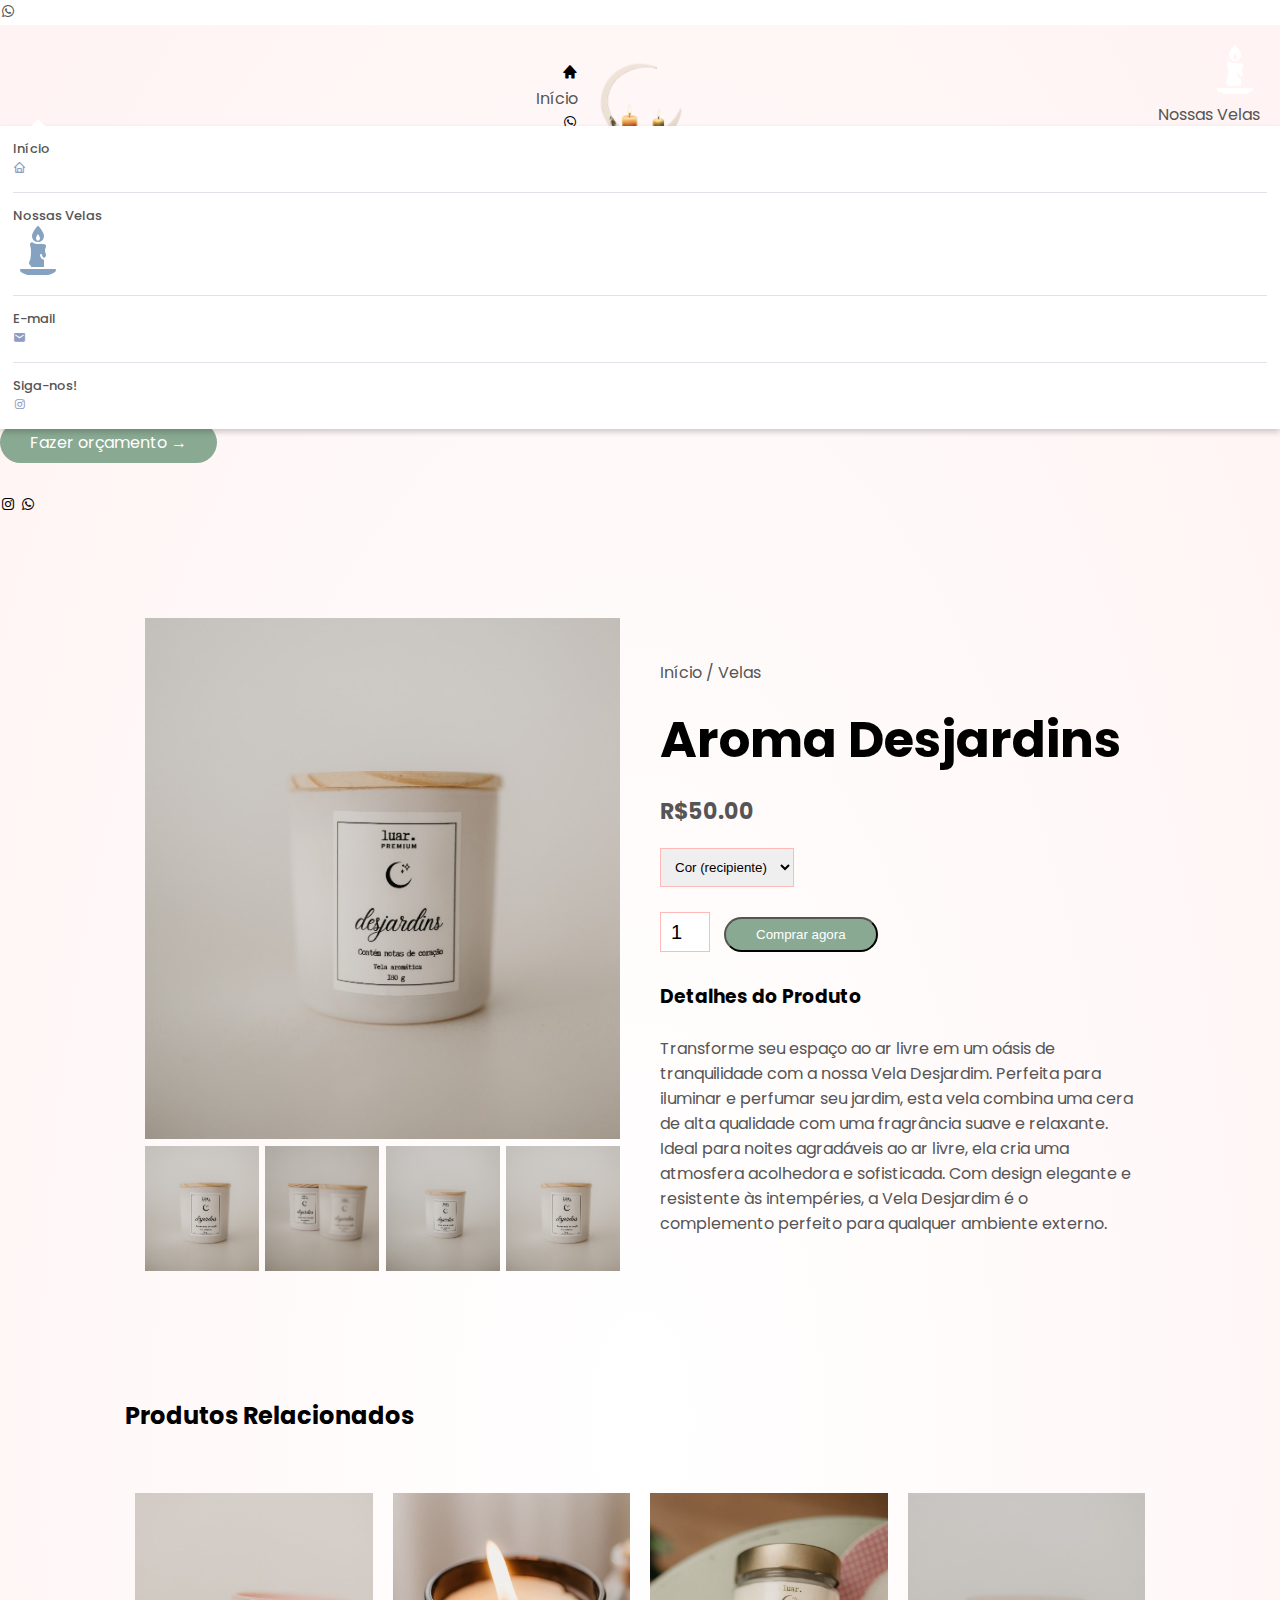
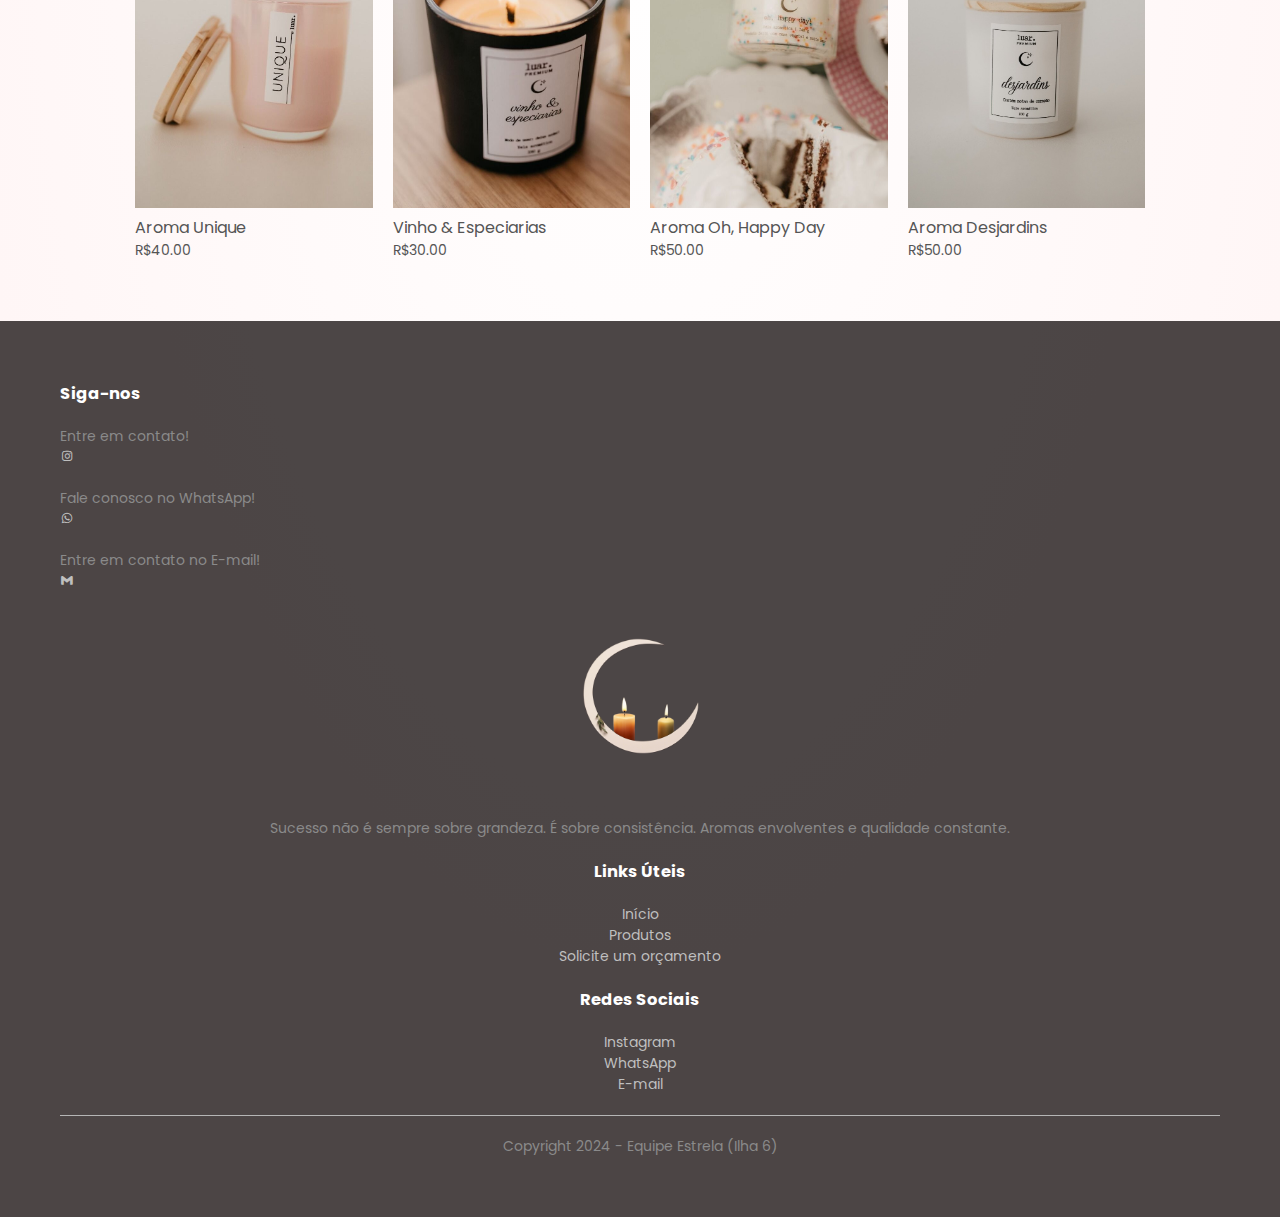
==== produto.html @ a9e9c9a3 "first commit" ====
<!DOCTYPE html>
<html lang="en">

<head>
    <meta charset="UTF-8">
    <meta http-equiv="X-UA-Compatible" content="IE=edge">
    <meta name="viewport" content="width=device-width, initial-scale=1.0">
    <title>Produto - Luar | Velas aromáticas</title>
    <link rel="shortcut icon" type="image/jpg" href="./images/favicon.png" />
    <link rel="stylesheet" href="./css/style.css">
    <link rel="stylesheet" href="./css/fonts.css">
    <link rel="preconnect" href="https://fonts.gstatic.com">
    <link rel="stylesheet"
        href="https://fonts.googleapis.com/css2?family=Poppins:wght@300;400;500;600;700&display=swap" />
    <script src="./js/functions.js" type="application/javascript"></script>
    <script src="https://unpkg.com/boxicons@2.1.4/dist/boxicons.js"></script>
    <link href='https://unpkg.com/boxicons@2.1.4/css/boxicons.min.css' rel='stylesheet'>
    <script src="https://kit.fontawesome.com/d652b9f554.js" crossorigin="anonymous"></script>
    <script src="https://cdn.tailwindcss.com"></script>

    <script>
        tailwind.config = {
            theme: {
                fontFamily: {
                    satoshi: ["Satoshi", "sans-serif"],
                },
                screens: {
                    "2xsm": "375px",
                    xsm: "425px",
                    "3xl": "2000px",
                },
                extend: {
                    screens: {
                        'sc-320': { 'raw': '(max-width: 320px)' },
                        'sc-380': { 'raw': '(max-width: 380px)' },
                        'sc-420': { 'raw': '(max-width: 420px)' },
                        'sc-450': { 'raw': '(max-width: 450px)' },
                        'sc-520': { 'raw': '(max-width: 520px)' },
                        'sc-565': { 'raw': '(max-width: 565px)' },
                        'sc-580': { 'raw': '(max-width: 580px)' },
                        'sc-610': { 'raw': '(max-width: 610px)' },
                        'sc-660': { 'raw': '(max-width: 660px)' },
                        'sc-680': { 'raw': '(max-width: 680px)' },
                        'sc-740': { 'raw': '(max-width: 740px)' },
                        'sc-820': { 'raw': '(max-width: 820px)' },
                        'sc-920': { 'raw': '(max-width: 920px)' },
                        'sc-980': { 'raw': '(max-width: 980px)' },
                        'scmin-980': { 'raw': '(min-width: 980px)' },
                        'scmin-1024': { 'raw': '(min-width: 1024px)' },
                        'sc-1024': { 'raw': '(max-width: 1024px)' },
                        'sc-1050': { 'raw': '(max-width: 1050px)' },
                        'scmin-1120': { 'raw': '(min-width: 1120px)' },
                        'sc-1120': { 'raw': '(max-width: 1120px)' },
                        'sc-1280': { 'raw': '(max-width: 1280px)' },
                        'scmin-1280': { 'raw': '(min-width: 1280px)' },
                        'sc-1415': { 'raw': '(max-width: 1415px)' },
                        'sc-1480': { 'raw': '(max-width: 1480px)' },
                        'sc-1520': { 'raw': '(max-width: 1520px)' },
                        'sc-1600': { 'raw': '(max-width: 1600px)' },
                        'scmin-1675': { 'raw': '(min-width: 1675px)' },
                    },
                    colors: {
                        current: "currentColor",
                        transparent: "transparent",
                        white: "#FFFFFF",
                        black: "#1C2434",
                        red: "#FB5454",
                        "black-2": "#010101",
                        body: "#64748B",
                        bodydark: "#AEB7C0",
                        bodydark1: "#DEE4EE",
                        bodydark2: "#8A99AF",
                        primary: "#3C50E0",
                        secondary: "#80CAEE",
                        stroke: "#E2E8F0",
                        gray: "#EFF4FB",
                        graydark: "#333A48",
                        "gray-2": "#F7F9FC",
                        "gray-3": "#FAFAFA",
                        whiten: "#F1F5F9",
                        whiter: "#F5F7FD",
                        boxdark: "#24303F",
                        "boxdark-2": "#1A222C",
                        strokedark: "#2E3A47",
                        "form-strokedark": "#3d4d60",
                        "form-input": "#1d2a39",
                        "meta-1": "#DC3545",
                        "meta-2": "#EFF2F7",
                        "meta-3": "#10B981",
                        "meta-4": "#313D4A",
                        "meta-5": "#259AE6",
                        "meta-6": "#FFBA00",
                        "meta-7": "#FF6766",
                        "meta-8": "#F0950C",
                        "meta-9": "#E5E7EB",
                        "meta-10": "#0FADCF",
                        success: "#219653",
                        danger: "#D34053",
                        warning: "#FFA70B",
                    },
                    fontSize: {
                        "title-xxl": ["44px", "55px"],
                        "title-xxl2": ["42px", "58px"],
                        "title-xl": ["36px", "45px"],
                        "title-xl2": ["33px", "45px"],
                        "title-lg": ["28px", "35px"],
                        "title-md": ["24px", "30px"],
                        "title-md2": ["26px", "30px"],
                        "title-sm": ["20px", "26px"],
                        "title-sm2": ["22px", "28px"],
                        "title-xsm": ["18px", "24px"],
                    },
                    spacing: {
                        4.5: "1.125rem",
                        5.5: "1.375rem",
                        6.5: "1.625rem",
                        7.5: "1.875rem",
                        8.5: "2.125rem",
                        9.5: "2.375rem",
                        10.5: "2.625rem",
                        11: "2.75rem",
                        11.5: "2.875rem",
                        12.5: "3.125rem",
                        13: "3.25rem",
                        13.5: "3.375rem",
                        14: "3.5rem",
                        14.5: "3.625rem",
                        15: "3.75rem",
                        15.5: "3.875rem",
                        16: "4rem",
                        16.5: "4.125rem",
                        17: "4.25rem",
                        17.5: "4.375rem",
                        18: "4.5rem",
                        18.5: "4.625rem",
                        19: "4.75rem",
                        19.5: "4.875rem",
                        21: "5.25rem",
                        21.5: "5.375rem",
                        22: "5.5rem",
                        22.5: "5.625rem",
                        24.5: "6.125rem",
                        25: "6.25rem",
                        25.5: "6.375rem",
                        26: "6.5rem",
                        27: "6.75rem",
                        27.5: "6.875rem",
                        29: "7.25rem",
                        29.5: "7.375rem",
                        30: "7.5rem",
                        31: "7.75rem",
                        32.5: "8.125rem",
                        33: "8.25rem",
                        34: "8.5rem",
                        34.5: "8.625rem",
                        35: "8.75rem",
                        36.5: "9.125rem",
                        37.5: "9.375rem",
                        39: "9.75rem",
                        39.5: "9.875rem",
                        40: "10rem",
                        42.5: "10.625rem",
                        44: "11rem",
                        45: "11.25rem",
                        46: "11.5rem",
                        47.5: "11.875rem",
                        49: "12.25rem",
                        50: "12.5rem",
                        52: "13rem",
                        52.5: "13.125rem",
                        54: "13.5rem",
                        54.5: "13.625rem",
                        55: "13.75rem",
                        55.5: "13.875rem",
                        59: "14.75rem",
                        60: "15rem",
                        62.5: "15.625rem",
                        65: "16.25rem",
                        67: "16.75rem",
                        67.5: "16.875rem",
                        70: "17.5rem",
                        72.5: "18.125rem",
                        73: "18.25rem",
                        75: "18.75rem",
                        90: "22.5rem",
                        94: "23.5rem",
                        95: "23.75rem",
                        100: "25rem",
                        115: "28.75rem",
                        125: "31.25rem",
                        132.5: "33.125rem",
                        150: "37.5rem",
                        171.5: "42.875rem",
                        180: "45rem",
                        187.5: "46.875rem",
                        203: "50.75rem",
                        230: "57.5rem",
                        242.5: "60.625rem",
                    },
                    maxWidth: {
                        2.5: "0.625rem",
                        3: "0.75rem",
                        4: "1rem",
                        7: "1.75rem",
                        9: "2.25rem",
                        10: "2.5rem",
                        10.5: "2.625rem",
                        11: "2.75rem",
                        13: "3.25rem",
                        14: "3.5rem",
                        15: "3.75rem",
                        16: "4rem",
                        22.5: "5.625rem",
                        25: "6.25rem",
                        30: "7.5rem",
                        34: "8.5rem",
                        35: "8.75rem",
                        40: "10rem",
                        42.5: "10.625rem",
                        44: "11rem",
                        45: "11.25rem",
                        60: "15rem",
                        70: "17.5rem",
                        90: "22.5rem",
                        94: "23.5rem",
                        125: "31.25rem",
                        132.5: "33.125rem",
                        142.5: "35.625rem",
                        150: "37.5rem",
                        180: "45rem",
                        203: "50.75rem",
                        230: "57.5rem",
                        242.5: "60.625rem",
                        270: "67.5rem",
                        280: "70rem",
                        292.5: "73.125rem",
                    },
                    maxHeight: {
                        35: "8.75rem",
                        70: "17.5rem",
                        90: "22.5rem",
                        550: "34.375rem",
                        300: "18.75rem",
                    },
                    minWidth: {
                        22.5: "5.625rem",
                        42.5: "10.625rem",
                        47.5: "11.875rem",
                        75: "18.75rem",
                    },
                    zIndex: {
                        999999: "999999",
                        99999: "99999",
                        9999: "9999",
                        999: "999",
                        99: "99",
                        9: "9",
                        1: "1",
                    },
                    opacity: {
                        65: ".65",
                    },
                    aspectRatio: {
                        "4/3": "4 / 3",
                        "21/9": "21 / 9",
                    },
                    backgroundImage: {
                        video: "url('../images/video/video.png')",
                    },
                    content: {
                        "icon-copy": 'url("../images/icon/icon-copy-alt.svg")',
                    },
                    transitionProperty: { width: "width", stroke: "stroke" },
                    borderWidth: {
                        6: "6px",
                        10: "10px",
                        12: "12px",
                    },
                    boxShadow: {
                        default: "0px 8px 13px -3px rgba(0, 0, 0, 0.07)",
                        card: "0px 1px 3px rgba(0, 0, 0, 0.12)",
                        "card-2": "0px 1px 2px rgba(0, 0, 0, 0.05)",
                        switcher:
                            "0px 2px 4px rgba(0, 0, 0, 0.2), inset 0px 2px 2px #FFFFFF, inset 0px -1px 1px rgba(0, 0, 0, 0.1)",
                        "switch-1": "0px 0px 5px rgba(0, 0, 0, 0.15)",
                        1: "0px 1px 3px rgba(0, 0, 0, 0.08)",
                        2: "0px 1px 4px rgba(0, 0, 0, 0.12)",
                        3: "0px 1px 5px rgba(0, 0, 0, 0.14)",
                        4: "0px 4px 10px rgba(0, 0, 0, 0.12)",
                        5: "0px 1px 1px rgba(0, 0, 0, 0.15)",
                        6: "0px 3px 15px rgba(0, 0, 0, 0.1)",
                        7: "-5px 0 0 #313D4A, 5px 0 0 #313D4A",
                        8: "1px 0 0 #313D4A, -1px 0 0 #313D4A, 0 1px 0 #313D4A, 0 -1px 0 #313D4A, 0 3px 13px rgb(0 0 0 / 8%)",
                        9: "0px 2px 3px rgba(183, 183, 183, 0.5)",
                        10: "0px 1px 2px 0px rgba(0, 0, 0, 0.10)",
                        11: "0px 1px 3px 0px rgba(166, 175, 195, 0.40)",
                        12: "0px 0.5px 3px 0px rgba(0, 0, 0, 0.18)",
                        13: "0px 1px 3px 0px rgba(0, 0, 0, 0.08)",
                        14: "0px 2px 3px 0px rgba(0, 0, 0, 0.10)",
                    },
                    dropShadow: {
                        1: "0px 1px 0px #E2E8F0",
                        2: "0px 1px 4px rgba(0, 0, 0, 0.12)",
                        3: "0px 0px 4px rgba(0, 0, 0, 0.15)",
                        4: "0px 0px 2px rgba(0, 0, 0, 0.2)",
                        5: "0px 1px 5px rgba(0, 0, 0, 0.2)",
                    },
                    keyframes: {
                        linspin: {
                            "100%": { transform: "rotate(360deg)" },
                        },
                        easespin: {
                            "12.5%": { transform: "rotate(135deg)" },
                            "25%": { transform: "rotate(270deg)" },
                            "37.5%": { transform: "rotate(405deg)" },
                            "50%": { transform: "rotate(540deg)" },
                            "62.5%": { transform: "rotate(675deg)" },
                            "75%": { transform: "rotate(810deg)" },
                            "87.5%": { transform: "rotate(945deg)" },
                            "100%": { transform: "rotate(1080deg)" },
                        },
                        "left-spin": {
                            "0%": { transform: "rotate(130deg)" },
                            "50%": { transform: "rotate(-5deg)" },
                            "100%": { transform: "rotate(130deg)" },
                        },
                        "right-spin": {
                            "0%": { transform: "rotate(-130deg)" },
                            "50%": { transform: "rotate(5deg)" },
                            "100%": { transform: "rotate(-130deg)" },
                        },
                        rotating: {
                            "0%, 100%": { transform: "rotate(360deg)" },
                            "50%": { transform: "rotate(0deg)" },
                        },
                        topbottom: {
                            "0%, 100%": { transform: "translate3d(0, -100%, 0)" },
                            "50%": { transform: "translate3d(0, 0, 0)" },
                        },
                        bottomtop: {
                            "0%, 100%": { transform: "translate3d(0, 0, 0)" },
                            "50%": { transform: "translate3d(0, -100%, 0)" },
                        },
                        line: {
                            "0%, 100%": { transform: "translateY(0)" },
                            "50%": { transform: "translateY(100%)" },
                        },
                        "line-revert": {
                            "0%, 100%": { transform: "translateY(100%)" },
                            "50%": { transform: "translateY(0)" },
                        },
                    },
                    animation: {
                        linspin: "linspin 1568.2353ms linear infinite",
                        easespin: "easespin 5332ms cubic-bezier(0.4, 0, 0.2, 1) infinite both",
                        "left-spin":
                            "left-spin 1333ms cubic-bezier(0.4, 0, 0.2, 1) infinite both",
                        "right-spin":
                            "right-spin 1333ms cubic-bezier(0.4, 0, 0.2, 1) infinite both",
                        "ping-once": "ping 5s cubic-bezier(0, 0, 0.2, 1)",
                        rotating: "rotating 30s linear infinite",
                        topbottom: "topbottom 60s infinite alternate linear",
                        bottomtop: "bottomtop 60s infinite alternate linear",
                        "spin-1.5": "spin 1.5s linear infinite",
                        "spin-2": "spin 2s linear infinite",
                        "spin-3": "spin 3s linear infinite",
                        line1: "line 10s infinite linear",
                        line2: "line-revert 8s infinite linear",
                        line3: "line 7s infinite linear",
                    },
                },
            },
        }
    </script>
</head>

<body>
    <main>
        <a href="https://api.whatsapp.com/send/?phone=5545920013524&text=Olá, gostaria de saber mais sobre as linhas da Luar.&type=phone_number&app_absent=0"
            target="_blank" rel="noopener noreferrer"
            class="bg-green-500 hover:bg-green-600 text-white py-4 px-5 rounded-full transition duration-300 shadow-lg fixed bottom-10 right-10 z-10 flex items-center justify-center">
            <i class="bx bxl-whatsapp !text-[white] text-[30px]"></i>
        </a>
        <div class="header_product !w-[100%] !h-[auto]">
            <div class="header bg-[url(/images/background_luar_2.png)] !w-[100%] !h-[auto]">
                <div class="flex flex-col !w-[100%] justify-center items-center">
                    <div
                        class="navbar sc-1120:justify-between w-[1120px] sc-1120:!w-[100%] flex justify-center items-center">
                        <nav class="text-right w-[100%] text-start sc-1120:hidden">
                            <section class="text-[white] flex w-[100%] justify-start items-start">
                                <div
                                    class="text-[white] cursor-pointer hover:text-[#89A992] w-[100%] duration-300 transition text-[19px] font-[JostLight]">
                                    <aside onclick="link('/index.html')"
                                        class="flex justify-start gap-[10px] items-center">
                                        <i class='bx bxs-home text-[25px] text-white '></i>
                                        <p class="text-[white]">Início</p>
                                </div>
                                <div
                                    class="text-[white] hover:text-[#89A992] w-[100%] duration-300 transition text-[19px] font-[JostLight]">
                                    <aside
                                        onclick="link('https://api.whatsapp.com/send/?phone=5545920013524&text=Olá, gostaria de saber mais sobre as linhas da Luar.&type=phone_number&app_absent=0')"
                                        class="flex cursor-pointer justify-start gap-[10px] items-center">
                                        <i class='bx bxl-whatsapp text-[25px] text-white '></i>
                                        <p class="text-[white]">Contato</p>
                                </div>
                            </section>
                        </nav>
                        <div class="table_center hidden sc-1120:block !w-[100%]">
                            <i onclick="switch_menu()"
                                class='fa z-[100] hover:cursor-pointer hidden sc-1120:block fa-solid fa-bars text-[white] text-[40px]'></i>
                            <div id="drop-down"
                                class="drop-down--active !w-[400px] sc-520:!w-[100%] opacity-[0] transition duration-300">
                                <div class="drop-down__menu-box w-[300px] sc-520:!w-[100%] !px-[20px]" id="dropDown">
                                    <ul class="drop-down__menu rounded-[2px] shadow-default">
                                        <li data-name="profile" onclick="link('/index.html')"
                                            class="drop-down__item cursor-pointer flex justify-between items-center transition duration-300">
                                            <p class="text-[#85a2c1]">Início</p> <i class='bx text-[20px] bx-home'></i>
                                        </li>
                                        <li data-name="dashboard" onclick="link('/produtos.html')"
                                            class="drop-down__item flex cursor-pointer justify-between items-center transition duration-300">
                                            <p class="text-[#85a2c1]">Nossas Velas</p> <img
                                                src="/images/icons/candle_blue.png" class='!w-[28px]'>
                                        </li>
                                        <li data-name="dashboard" onclick="link('/email.html')"
                                            class="drop-down__item flex cursor-pointer justify-between items-center transition duration-300">
                                            <p class="text-[#85a2c1]">E-mail</p> <i
                                                class='bx text-[20px] bxs-envelope'></i>
                                        </li>
                                        </li>
                                        <li data-name="dashboard"
                                            onclick="link('https://www.instagram.com/sintaluar?igsh=M3hnZHJkOThveWV6')"
                                            class="drop-down__item cursor-pointer flex justify-between items-center transition duration-300">
                                            <p class="text-[#85a2c1]">Siga-nos!</p> <i
                                                class='bx text-[20px] bxl-instagram'></i>
                                        </li>
                                        </li>

                                    </ul>
                                </div>
                            </div>
                        </div>
                        <div class="logo sc-520:hidden">
                            <a href="index.html" class="">
                                <img src="./images/logo.png" width="125px" alt="Logo da loja">
                            </a>
                        </div>
                        <nav class="text-right w-[100%] text-start sc-1120:hidden">
                            <section
                                class="text-[white] flex !w-[100%] sc-1120:justify-center sc-1120:items-center sc-1120:text-center justify-end items-end">
                                <div
                                    class="text-[white] hover:text-[#89A992] w-[100%] duration-300 transition text-[19px] font-[JostLight]">
                                    <aside onclick="link('/produtos.html')"
                                        class="flex cursor-pointer justify-end sc-1120:justify-center sc-1120:items-center sc-1120:text-center gap-[10px] items-center">
                                        <img src="/images/icons/candle.png" class='!w-[28px]'></i>
                                        <p class="text-[white]">Nossas Velas</p>
                                </div>
                                <div
                                    class="text-[white] hover:text-[#89A992] w-[100%] duration-300 transition text-[19px] font-[JostLight]">
                                    <aside onclick="link('https://www.instagram.com/sintaluar?igsh=M3hnZHJkOThveWV6')"
                                        class="flex justify-end cursor-pointer sc-1120:justify-center sc-1120:items-center sc-1120:text-center gap-[10px] items-center">
                                        <i class='bx bxl-instagram text-[25px] text-white '></i>
                                        <p class="text-[white]">Siga-nos!</p>
                                </div>
                                </aside>
                            </section>
                        </nav>
                        <img src="./images/menu.png" class="menu-icon" onclick="menutoggle()">
                    </div>
                    <div class="px-[65px] sc-580:!px-[20px] mt-[120px] sc-380:!px-[0px] pb-[100px]">
                        <div class="col-2 !flex !justify-center !items-center flex-col">
                            <h1 class="text-[white] sc-660:!text-[35px] font-[GothanBlack] text-center">Luz, aromas e
                                <br>sensações para você!
                            </h1>
                            <p class="text-[white] sc-580:!text-[13px] text-center">Sucesso não é sempre sobre grandeza.
                                É
                                sobre
                                consistência. Aromas
                                envolventes e qualidade constante.
                            </p>
                            <a onclick="link('https://api.whatsapp.com/send/?phone=5545920013524&text=Olá, gostaria de fazer um orçamento!&type=phone_number&app_absent=0')"
                                class="btn cursor-pointer hover:!text-[white] duration-300 transition">Fazer orçamento
                                &#8594;</a>
                        </div>
                    </div>
                </div>
                <div class="ml-[30px] flex gap-[10px] pb-[20px]">
                    <i onclick="link('https://www.instagram.com/sintaluar?igsh=M3hnZHJkOThveWV6')" class="bx cursor-pointer bxl-instagram text-[55px] !text-[white]"></i>
                    <i onclick="link('https://api.whatsapp.com/send/?phone=5545920013524&text=Olá, gostaria de saber mais sobre a Luar Velas Aromáticas!&type=phone_number&app_absent=0')" class="bx cursor-pointer bxl-whatsapp text-[55px] !text-[white]"></i>
                </div>
            </div>
            <!-- Detalhes do produto -->

            <div class="small-container single-product">
                <div class="row flex justify-center items-center sc-1120:flex-col">
                    <div class="col-2">
                        <img src="./images/velas/desjardins_1.jpg" width="100%" id="productImg">

                        <div class="small-img-row mt-[10px]">
                            <div class="small-img-col">
                                <img src="./images/velas/desjardins_1.jpg" width="100%" class="small-img">
                            </div>
                            <div class="small-img-col">
                                <img src="./images/velas/desjardins_2.jpg" width="100%" class="small-img">
                            </div>
                            <div class="small-img-col">
                                <img src="./images/velas/desjardins_3.jpg" width="100%" class="small-img">
                            </div>
                            <div class="small-img-col">
                                <img src="./images/velas/desjardins_1.jpg" width="100%" class="small-img">
                            </div>
                        </div>

                    </div>
                    <div class="col-2">
                        <p>Início / Velas</p>
                        <h1>Aroma Desjardins</h1>
                        <h4>R$50.00</h4>
                        <select>
                            <option>Cor (recipiente)</option>
                            <option>Branca</option>
                            <option>Preta</option>
                            <option>Rosa</option>
                            <option>Azul</option>
                            <option>Cinza</option>
                        </select>
                        <input id="quantidade_produtos" type="number" value="1">
                        <button
                            onclick="getBuy('https://api.whatsapp.com/send/?phone=5545920013524&text=Olá, gostaria de comprar $quantidade quantidade da vela Aroma Desjardins.&type=phone_number&app_absent=0', 'quantidade_produtos')"
                            class="btn !text-white">Comprar agora</button>
                        <h3>Detalhes do Produto <i class="fa !text-[#89A992] fa-indent"></i></h3>
                        <br>
                        <p class="text-[gray]">Transforme seu espaço ao ar livre em um oásis de tranquilidade com a nossa Vela Desjardim. Perfeita para iluminar e perfumar seu jardim, esta vela combina uma cera de alta qualidade com uma fragrância suave e relaxante. Ideal para noites agradáveis ao ar livre, ela cria uma atmosfera acolhedora e sofisticada. Com design elegante e resistente às intempéries, a Vela Desjardim é o complemento perfeito para qualquer ambiente externo.</p>
                    </div>
                </div>
            </div>

            <!-------- titulo -------->
            <div class="small-container">
                <div class="row row-2">
                    <h2>Produtos Relacionados</h2>
                </div>
            </div>


            <!-------- Produtos -------->
            <div class="small-container">

                <div class="row">
                    <div onclick="link('https://api.whatsapp.com/send/?phone=5545920013524&text=Olá, gostaria de saber mais sobre as Velas Aromáticas Unique.&type=phone_number&app_absent=0')"
                        class="col-4  cursor-pointer">
                        <img src="./images/velas/unique_1.jpg">
                        <h4>Aroma Unique</h4>
                        <div class="rating">
                            <i class="fa fa-star"></i>
                            <i class="fa fa-star"></i>
                            <i class="fa fa-star"></i>
                            <i class="fa fa-star"></i>
                            <i class="fa fa-star-o"></i>
                        </div>
                        <p>R$40.00</p>
                    </div>
                    <div onclick="link('https://api.whatsapp.com/send/?phone=5545920013524&text=Olá, gostaria de saber mais sobre as Velas Aromáticas Vinho & Especiarias.&type=phone_number&app_absent=0')"
                        class="col-4 cursor-pointer">
                        <img src="./images/velas/vinho_&_especiarias.jpg">
                        <h4>Vinho & Especiarias</h4>
                        <div class="rating">
                            <i class="fa fa-star"></i>
                            <i class="fa fa-star"></i>
                            <i class="fa fa-star"></i>
                            <i class="fas fa-star-half-alt"></i>
                            <i class="fa fa-star-o"></i>
                        </div>
                        <p>R$30.00</p>
                    </div>
                    <div onclick="link('https://api.whatsapp.com/send/?phone=5545920013524&text=Olá, gostaria de saber mais sobre as Velas Aromáticas Oh, happy day.&type=phone_number&app_absent=0')"
                        class="col-4 cursor-pointer">
                        <img src="./images/velas/happy_day_1.jpg">
                        <h4>Aroma Oh, Happy Day</h4>
                        <div class="rating">
                            <i class="fa fa-star"></i>
                            <i class="fa fa-star"></i>
                            <i class="fa fa-star"></i>
                            <i class="fa fa-star"></i>
                            <i class="fas fa-star-half-alt"></i>
                        </div>
                        <p>R$50.00</p>
                    </div>
                    <div onclick="link('https://api.whatsapp.com/send/?phone=5545920013524&text=Olá, gostaria de saber mais sobre as Velas Aromáticas Desjardins.&type=phone_number&app_absent=0')"
                        class="col-4 cursor-pointer">
                        <img src="./images/velas/desjardins_4.jpg">
                        <h4>Aroma Desjardins</h4>
                        <div class="rating">
                            <i class="fa fa-star"></i>
                            <i class="fa fa-star"></i>
                            <i class="fa fa-star"></i>
                            <i class="fa fa-star"></i>
                            <i class="fa fa-star-o"></i>
                        </div>
                        <p>R$50.00</p>
                    </div>
                </div>
            </div>
            <!-------- Footer ------>
            <div class="footer mt-[150px] !bg-[#13412bdc] w-[100%]">
                <div class="w-[100%]">
                    <div class="flex w-[100%] flex sc-1280:flex-col sc-1280:items-center items-center">
                        <div class="footer-col-1 flex sc-1280:text-center sc-1280:justify-center flex-col">
                            <h3 class="text-[30px]">Siga-nos</h3>
                            <section class="flex flex-col">
                                <div onclick="link('https://www.instagram.com/sintaluar?igsh=M3hnZHJkOThveWV6')"
                                    class="app-logo cursor-pointer flex sc-1280:justify-center justify-start gap-[10px] items-center">
                                    <p class="!text-[#F1F1D6] cursor-pointer">Entre em contato!</p>
                                    <i class="bx text-[white] bxl-instagram text-[20px] "></i>
                                </div>
                                <div onclick="link('https://api.whatsapp.com/send/?phone=5545920013524&text=Olá, gostaria de saber mais sobre as Velas Aromáticas da Luar!&type=phone_number&app_absent=0')"
                                    class="app-logo cursor-pointer flex sc-1280:justify-center justify-start gap-[10px] items-center">
                                    <p class="!text-[#F1F1D6] cursor-pointer">Fale conosco no WhatsApp!</p>
                                    <i class="bx text-[white] bxl-whatsapp text-[20px] "></i>
                                </div>
                                <div onclick="link('mailto:support@example.com?subject=Suporte&body=Olá,%20preciso%20de%20ajuda%20com%20..')"
                                    class="app-logo cursor-pointer flex sc-1280:justify-center justify-start gap-[10px] items-center">
                                    <p class="!text-[#F1F1D6] cursor-pointer">Entre em contato no E-mail!</p>
                                    <i class="bx text-[white] bxl-gmail text-[20px] "></i>
                                </div>
                            </section>
                        </div>
                        <div class="footer-col-2 sc-1280:mt-[40px] !flex mt-[-20px] items-center sc-1280:flex-col">
                            <img class="!w-[15%] !min-w-[15%]" src="./images/logo.png">
                            <p class="!text-[#F1F1D6] sc-380:!w-[260px] !w-[300px]">Sucesso não é sempre sobre grandeza.
                                É
                                sobre
                                consistência. Aromas envolventes e qualidade constante.</p>
                        </div>
                        <div class="flex sc-565:flex-col sc-1280:mt-[40px]">
                            <div class="footer-col-3">
                                <h3>Links Úteis</h3>
                                <ul class="!text-[#F1F1D6]">
                                    <li class="cursor-pointer" onclick="link('/index.html')">Início</li>
                                    <li class="cursor-pointer" onclick="link('/produtos.html')">Produtos</li>
                                    <li class="cursor-pointer"
                                        onclick="link('https://api.whatsapp.com/send/?phone=5545920013524&text=Olá, gostaria de solicitar um orçamento com vocês!&type=phone_number&app_absent=0')">
                                        Solicite um orçamento</li>
                                </ul>
                            </div>
                            <div class="footer-col-4">
                                <h3>Redes Sociais</h3>
                                <ul class="!text-[#F1F1D6]">
                                    <li class="cursor-pointer"
                                        onclick="link('https://www.instagram.com/sintaluar?igsh=M3hnZHJkOThveWV6')">
                                        Instagram
                                    </li>
                                    <li class="cursor-pointer"
                                        onclick="link('https://api.whatsapp.com/send/?phone=5545920013524&text=Olá, gostaria de saber mais sobre as Velas Aromáticas da Luar!&type=phone_number&app_absent=0')">
                                        WhatsApp</li>
                                    <li class="cursor-pointer"
                                        onclick="link('mailto:support@example.com?subject=Suporte&body=Olá,%20preciso%20de%20ajuda%20com%20..')">
                                        E-mail</li>
                                </ul>
                            </div>
                        </div>
                    </div>
                    <hr>
                    <p class="copyright !text-[#F1F1D6]">Copyright 2024 - Equipe Estrela (Ilha 6)</p>
                </div>
    </main>
</body>

</html>
---- css/style.css ----
@tailwind base;
@tailwind components;
@tailwind utilities;

* {
    margin: 0;
    padding: 0;
    box-sizing: border-box;
}

body {
    font-family: 'Poppins', sans-serif;
}

ul {
    list-style: none;
}

.navbar {
    display: flex;
    align-items: center;
    padding: 20px;
}

nav {
    flex: 1;
    text-align: right;
}

nav ul {
    display: inline-block;
    list-style-type: none;
}

nav ul li {
    display: inline-block;
    margin-right: 20px;
}
a {
    text-decoration: none;
    color: #555;
}

a:hover {
    color: #ff523b;
}

p {
    color: #555;
}

.row {
    display: flex;
    align-items: center;
    flex-wrap: wrap;
    justify-content: space-around;
}

.col-2 {
    flex-basis: 50%;
    min-width: 225px;
}

.col-2 img {
    max-width: 100%;
    padding: 50px 0;
}

.col-2 h1 {
    font-size: 50px;
    line-height: 60px;
    margin: 25px 0;
}

.btn {
    display: inline-block;
    background: #89A992;
    color: #fff;
    padding: 8px 30px;
    margin: 30px 0;
    border-radius: 30px;
    transition: background 0.5s;
}

.btn:hover {
    background: #ffb9b9;
}

.header {
    background-position: center !important;
    background-repeat: no-repeat !important;
    background-size: cover !important;
}

.categories {
    margin: 70px 0;
}

.col-3 {
    flex-basis: 30%;
    min-width: 225px;
    margin-bottom: 30px;
}

.col-3 img {
    width: 100%;
}

.small-container {
    max-width: 1080px;
    margin: auto;
    padding-left: 25px;
    padding-right: 25px;
}

.col-4 {
    flex-basis: 25%;
    padding: 10px;
    min-width: 200px;
    margin-bottom: 50px;
    transition: transform 0.5s;
}

.col-4 img {
    width: 100%;
}

.title {
    text-align: center;
    margin: 0 auto 80px;
    position: relative;
    line-height: 60px;
    color: #555;
}

.title::after {
    content: "";
    background: #ffb9b9;
    width: 80px;
    height: 5px;
    border-radius: 5px;
    position: absolute;
    bottom: 0;
    left: 50%;
    transform: translateX(-50%);
}

h4 {
    color: #555;
    font-weight: normal;
}

.col-4 p{
    font-size: 14px;
}

.rating .fa, .fa-star-half-alt{
    color: #ff523b;
}

.col-4:hover {
    transform: translateY(-5px);
}

.gradientPink {
    background: radial-gradient(#fff, #fff3f3) !important;
}

/*----------- Oferta -----------*/

.offer {
    background: radial-gradient(#fff, #ffd6d6);
    margin-top: 80px;
    padding: 30px 0;
}

.about {
    background: radial-gradient(#fff, #d9ffd6);
    margin-top: 80px;
    padding: 30px 0;
}

.col-2 .offer-img {
    padding: 50px;
}
small {
    color: #555;
}

/* --------------- Depoimento --------------- */ 

.testimonial {
    padding-top: 100px;
}

.testimonial .col-3{
    text-align: center;
    padding: 40px 20px;
    box-shadow: 0 0 20px 0 rgb(0,0,0,0.1);
    cursor: pointer;
    transition: transform 0.5s;
}

.testimonial .col-3 img {
    width: 50px;
    margin-top: 20px;
    border-radius: 50%;
}

.testimonial .col-3:hover {
    transform: translateY(-10px);
}

.fa.fa-quote-left {
    font-size: 34px;
    color: #ff523b;
}

.col-3 p {
    font-size: 12px;
    margin: 12px 0;
    color: #777;
}

.testimonial .col-3 h3 {
    font-weight: 600;
    color: #555;
    font-size: 16px;
}

/* -------------- Marcas --------------- */

.brands {
    margin: 100px auto;
}

.col-5 {
    width: 160px;
}

.col-5 img {
    width: 100;
    cursor: pointer;
    filter: grayscale(100%);
}

.col-5 img:hover {
    filter: grayscale(0);
}

/* ------------- footer  ------------- */

.footer {
    background: #000;
    color: #8a8a8a;
    font-size: 14px;
    padding: 60px 0 20px;
}

.footer p {
    color: #8a8a8a;
}

.footer h3 {
    color: #fff;
    margin-bottom: 20px;
}

.footer-col-1, .footer-col-2, .footer-col-3, .footer-col-4 {
    min-width: 250px;
    margin-bottom: 20px;
}

.footer-col-1 {
    flex-basis: 30%;
}

.footer-col-2 {
    flex: 1;
    text-align: center;
}

.footer-col-2 img {
    width: 180px;
    margin-bottom: 20px;
}

.footer-col-3, .footer-col-4 {
    flex-basis: 12%;
    text-align: center;
}

.app-logo {
    margin-top: 20px;
}

.app-logo img {
    width: 140px;
}

.footer hr {
    border: none;
    background: #b5b5b5;
    height: 1px;
    margin: 20px 0;
}

p.copyright {
    text-align: center;
}

.menu-icon {
    width: 28px;
    margin-left: 20px;
    display: none;
}

/*---------------- todos os produtos ----------------*/

.row-2 {
    justify-content: space-between;
    margin: 100px auto 50px;
}

select {
    border: 1px solid #ffb9b9;
    padding: 5px;
}

select:focus {
    outline: none;
}

.page-btn {
    margin: 0 auto 80px;
}

.page-btn span {
    display: inline-block;
    border: 1px solid #ffb9b9;
    margin-left: 10px;
    width: 40px;
    height: 40px;
    text-align: center;
    line-height: 40px;
    cursor: pointer;
}

.page-btn span:hover {
    background: #ff523b;
    color: #fff;
}

/*---------------- Detalhes de um produto ----------------*/


.single-product {
    margin-top: 80px; 
}

.single-product .col-2 img {
    padding: 0;
}

.single-product .col-2 {
    padding: 20px;
}

.single-product .col-2 h4 {
    margin: 20px 0;
    font-size: 22px;
    font-weight: bold;
}

.single-product select {
    display: block;
    padding: 10px;
    margin-top: 20px;
}

.single-product input {
    width: 50px;
    height: 40px;
    padding-left: 10px;
    font-size: 20px;
    margin-right: 10px;
    border: 1px solid #ffb9b9;
}

input:focus {
    outline: none;
}

.single-product .fa {
    color: #ff523b;
    margin-left: 10px;
}

.small-img-row {
    display: flex;
    justify-content: space-between;
}

.small-img-col {
    flex-basis: 24%;
    cursor: pointer;
}

/*-- Item na Sacola -- */

.cart-page {
    margin: 80px auto;
}

table {
    width: 100%;
    border-collapse: collapse;
}

.cart-info {
    display: flex;
    flex-wrap: wrap;
}

th {
    text-align: left;
    padding: 5px;
    color: #fff;
    background: #ff523b;
    font-weight: normal;
}

td {
    padding: 10px 5px;
}

td input {
    width: 40px;
    height: 30px;
    padding: 5px;
}

td a {
    color: #ff523b;
    font-size: 12px;
}

td img {
    width: 80px;
    height: 80px;
    margin-right: 10px;
}

.total-price {
    display: flex;
    justify-content: flex-end;
}

.total-price table {
    border-top: 3px solid #ff523b;
    width: 100%;
    max-width: 330px;
}

td:last-child {
    text-align: right;
}

th:last-child {
    text-align: right;
}

/*---------------- Conta ----------------*/

.account-page {
    padding: 50px 0;
    background: radial-gradient(#fff, #ffd6d6);
}

.form-container {
    background: #fff;
    width: 300px;
    height: 400px;
    position: relative;
    text-align: center;
    padding: 20px 0;
    margin: auto;
    box-shadow: 0 0 20px 0 rgba(0,0,0,0.1);
    overflow: hidden;
}

.form-container span {
    font-weight: bold;
    padding: 0 10px;
    cursor: pointer;
    color: #555;
    width: 100px;
    display: inline-block;
}

.form-btn {
    display: inline-block;
}

.form-container form {
    max-width: 300px;
    padding: 0 20px;
    position: absolute;
    top: 130px;
    transition: transform 1s;

}

form input {
    width: 100%;
    height: 30px;
    margin: 10px 0;
    padding: 0 10px;
    border: 1px solid #ccc;
}

form .btn {
    width: 100%;
    border: none;
    cursor: pointer;
    margin: 10px 0;
}

form .btn:focus {
    outline: none;
}

#LoginForm {
    left: -300px;
}

#RegForm {
    left: 0;
}

form a {
    font-size: 12px;
}

#Indicator {
    width: 100px;
    border: none;
    background: #ff523b;
    height: 3px;
    margin-top: 8px;
    transform: translateX(100px);
    transition: transform 1s;
}


@media only screen and (max-width: 600px) {
    .col-2, .col-3, .col-4 {
        flex-basis: 100%;
    }

    .single-product .row{
        text-align: left;
    }

    .single-product .col-2{
        padding: 20px 0;
    }

    .single-product h1 {
        font-size: 26px;
        line-height: 32px;
    }

    .cart-info p {
        display: none;
    } 
} 





.table_center{
    display:table-cell;
    vertical-align: middle;
  }
  .drop-down{
      display: inline-block;
      position: relative;
  }
  
  .drop-down__button{
    background: linear-gradient(to right,#3d6def, #8FADFE);
    display: inline-block;
    line-height: 40px;
    padding: 0 18px;
    text-align: left;
    border-radius: 4px;
    box-shadow: 0px 4px 6px 0px rgba(0,0,0,0.2);
    cursor: pointer;
  }
  
  .drop-down__name {
      font-size: 9px;
      text-transform: uppercase;
      color: #fff;
      font-weight: 800;
      letter-spacing: 2px;
  }
  
  .drop-down__icon {
      width: 18px;
      vertical-align: middle;
      margin-left: 14px;
      height: 18px;
      border-radius: 50%;
      transition: all 0.4s;
    -webkit-transition: all 0.4s;
    -moz-transition: all 0.4s;
    -ms-transition: all 0.4s;
    -o-transition: all 0.4s;
    
  }
  
  
  
  .drop-down__menu-box {
      position: absolute;
      width: 100%;
      left: 0;
      background-color: #ffffff00;
      border-radius: 4px;
       transition: all 0.3s;
    -webkit-transition: all 0.3s;
    -moz-transition: all 0.3s;
    -ms-transition: all 0.3s;
    -o-transition: all 0.3s;
   visibility: hidden;
  opacity: 0;
    margin-top: 5px;
  }
  
  .drop-down__menu {
    box-shadow: 0px 3px 6px 0px rgba(0,0,0,0.2);
    background: #ffffff;
      margin: 0;
      padding: 0 13px;
      list-style: none;
    
  }
  .drop-down__menu-box:before{
    content:'';
    background-color: transparent;
    border-right: 8px solid transparent;
    position: absolute;
    border-left: 8px solid transparent;
    border-bottom: 8px solid #fff;
    border-top: 8px solid transparent;
    top: -15px;
    left: 30px;
  
  }
  
  .drop-down__menu-box:after{
    content:'';
    background-color: transparent;
  }
  
  .drop-down__item {
      font-size: 13px;
      padding: 13px 0;
      text-align: left;
      font-weight: 500;
      color: #909dc2;
      cursor: pointer;
      position: relative;
      border-bottom: 1px solid #e0e2e9;
  }
  
  .drop-down__item-icon {
      width: 15px;
      height: 15px;
      position: absolute;
      right: 0px;
      fill: #8995b6;
    
  }
  
  .drop-down__item:hover .drop-down__item-icon{
    fill: #3d6def;
  }
  
  .drop-down__item:hover{
    color: #3d6def;
  }
  
  
  
  .drop-down__item:last-of-type{
    border-bottom: 0;
  }
  
  
  .drop-down--active .drop-down__menu-box{
  visibility: visible;
  opacity: 1;
    margin-top: 15px;
  }
  
  .drop-down__item:before{
    content:'';
    position: absolute;
  width: 3px;
  height: 28px;
  background-color: #3d6def;
  left: -13px;
  top: 50%;
  transform: translateY(-50%);
    display:none;
  }
  
  .drop-down__item:hover:before{
    display:block;
  }

  .footer {
    background: #302929dc;
    padding: 60px;
    color: #bfbfbf;
}

.footer-row {
    display: flex;
    flex-wrap: wrap;
    justify-content: space-between;
    gap: 3.5rem;
}

.footer-col {
    flex: 1;
    min-width: 250px;
}

.footer-col h4 {
    color: #fff;
    font-size: 1.2rem;
    font-weight: 400;
}

.footer-col .links {
    margin-top: 20px;
}

.footer-col .links li {
    list-style: none;
    margin-bottom: 10px;
}

.footer-col .links li a {
    text-decoration: none;
    color: #bfbfbf;
}

.footer-col .links li a:hover {
    color: #fff;
}

.footer-col p {
    margin: 20px 0;
}

.footer-col form {
    display: flex;
    gap: 5px;
}

.footer-col input {
    height: 40px;
    border-radius: 6px;
    background: none;
    width: 100%;
    outline: none;
    border: 1px solid #7489C6;
    caret-color: #fff;
    color: #fff;
    padding-left: 10px;
}

.footer-col input::placeholder {
    color: #ccc;
}

.footer-col form button {
    background: #fff;
    border: none;
    padding: 10px 15px;
    border-radius: 6px;
    cursor: pointer;
    font-weight: 500;
    transition: 0.2s ease;
}

.footer-col form button:hover {
    background: #cecccc;
}

.footer-col .icons {
    display: flex;
    margin-top: 30px;
    gap: 30px;
}

.footer-col .icons i {
    color: #fff;
    font-size: 1.2rem;
}


.header_product {
    background: radial-gradient(#fff, #fff3f3) !important;
}
---- css/fonts.css ----
/**
 * @license
 *
 * Font Family: Satoshi
 * Designed by: Deni Anggara
 * URL: https://www.fontshare.com/fonts/satoshi
 * © 2023 Indian Type Foundry
 *
 * Font Styles:
 * Satoshi Light
 * Satoshi Light Italic
 * Satoshi Regular
 * Satoshi Italic
 * Satoshi Medium
 * Satoshi Medium Italic
 * Satoshi Bold
 * Satoshi Bold Italic
 * Satoshi Black
 * Satoshi Black Italic
 *
*/

@font-face {
    font-family: "Satoshi";
    src: url("../fonts/Satoshi-Light.woff2") format("woff2"),
    url("../fonts/Satoshi-Light.woff") format("woff"),
    url("../fonts/Satoshi-Light.ttf") format("truetype");
    font-weight: 300;
    font-display: swap;
    font-style: normal;
}

@font-face {
    font-family: "Satoshi";
    src: url("../fonts/Satoshi-LightItalic.woff2") format("woff2"),
    url("../fonts/Satoshi-LightItalic.woff") format("woff"),
    url("../fonts/Satoshi-LightItalic.ttf") format("truetype");
    font-weight: 300;
    font-display: swap;
    font-style: italic;
}

@font-face {
    font-family: "Satoshi";
    src: url("../fonts/Satoshi-Regular.woff2") format("woff2"),
    url("../fonts/Satoshi-Regular.woff") format("woff"),
    url("../fonts/Satoshi-Regular.ttf") format("truetype");
    font-weight: 400;
    font-display: swap;
    font-style: normal;
}

@font-face {
    font-family: "Satoshi";
    src: url("../fonts/Satoshi-Italic.woff2") format("woff2"),
    url("../fonts/Satoshi-Italic.woff") format("woff"),
    url("../fonts/Satoshi-Italic.ttf") format("truetype");
    font-weight: 400;
    font-display: swap;
    font-style: italic;
}

@font-face {
    font-family: "Satoshi";
    src: url("../fonts/Satoshi-Medium.woff2") format("woff2"),
    url("../fonts/Satoshi-Medium.woff") format("woff"),
    url("../fonts/Satoshi-Medium.ttf") format("truetype");
    font-weight: 500;
    font-display: swap;
    font-style: normal;
}

@font-face {
    font-family: "Satoshi";
    src: url("../fonts/Satoshi-MediumItalic.woff2") format("woff2"),
    url("../fonts/Satoshi-MediumItalic.woff") format("woff"),
    url("../fonts/Satoshi-MediumItalic.ttf") format("truetype");
    font-weight: 500;
    font-display: swap;
    font-style: italic;
}

@font-face {
    font-family: "Satoshi";
    src: url("../fonts/Satoshi-Bold.woff2") format("woff2"),
    url("../fonts/Satoshi-Bold.woff") format("woff"),
    url("../fonts/Satoshi-Bold.ttf") format("truetype");
    font-weight: 700;
    font-display: swap;
    font-style: normal;
}

@font-face {
    font-family: "Satoshi";
    src: url("../fonts/Satoshi-BoldItalic.woff2") format("woff2"),
    url("../fonts/Satoshi-BoldItalic.woff") format("woff"),
    url("../fonts/Satoshi-BoldItalic.ttf") format("truetype");
    font-weight: 700;
    font-display: swap;
    font-style: italic;
}

@font-face {
    font-family: "Satoshi";
    src: url("../fonts/Satoshi-Black.woff2") format("woff2"),
    url("../fonts/Satoshi-Black.woff") format("woff"),
    url("../fonts/Satoshi-Black.ttf") format("truetype");
    font-weight: 900;
    font-display: swap;
    font-style: normal;
}

@font-face {
    font-family: "Satoshi";
    src: url("../fonts/Satoshi-BlackItalic.woff2") format("woff2"),
    url("../fonts/Satoshi-BlackItalic.woff") format("woff"),
    url("../fonts/Satoshi-BlackItalic.ttf") format("truetype");
    font-weight: 900;
    font-display: swap;
    font-style: italic;
}



@font-face {
    font-family: GothanBlack;
    src: url(../fonts/gotham-black.otf);
}

@font-face {
    font-family: HelveticaBold;
    src: url(../fonts/Helvetica-Bold-Font.ttf);
}

@font-face {
    font-family: JostLight;
    src: url(../fonts/Jost-Light.ttf);
}

@font-face {
    font-family: JostLightItalic;
    src: url(../fonts/Jost-LightItalic.ttf);
}

@font-face {
    font-family: JostMedium;
    src: url(../fonts/Jost-Medium.ttf);
}

@font-face {
    font-family: JostMediumItalic;
    src: url(../fonts/Jost-MediumItalic.ttf);
}

@font-face {
    font-family: JostBold;
    src: url(../fonts/Jost-Bold.ttf);
}

@font-face {
    font-family: Jost;
    src: url(../fonts/Jost-Regular.ttf);
}

@font-face {
    font-family: JostSemiBold;
    src: url(../fonts/Jost-SemiBold.ttf);
}

@font-face {
    font-family: Mulish;
    src: url(../fonts/mulish-font.woff2) format('woff2-variations');
    font-weight: 200 1000;
    font-style: normal;
    font-display: swap
}
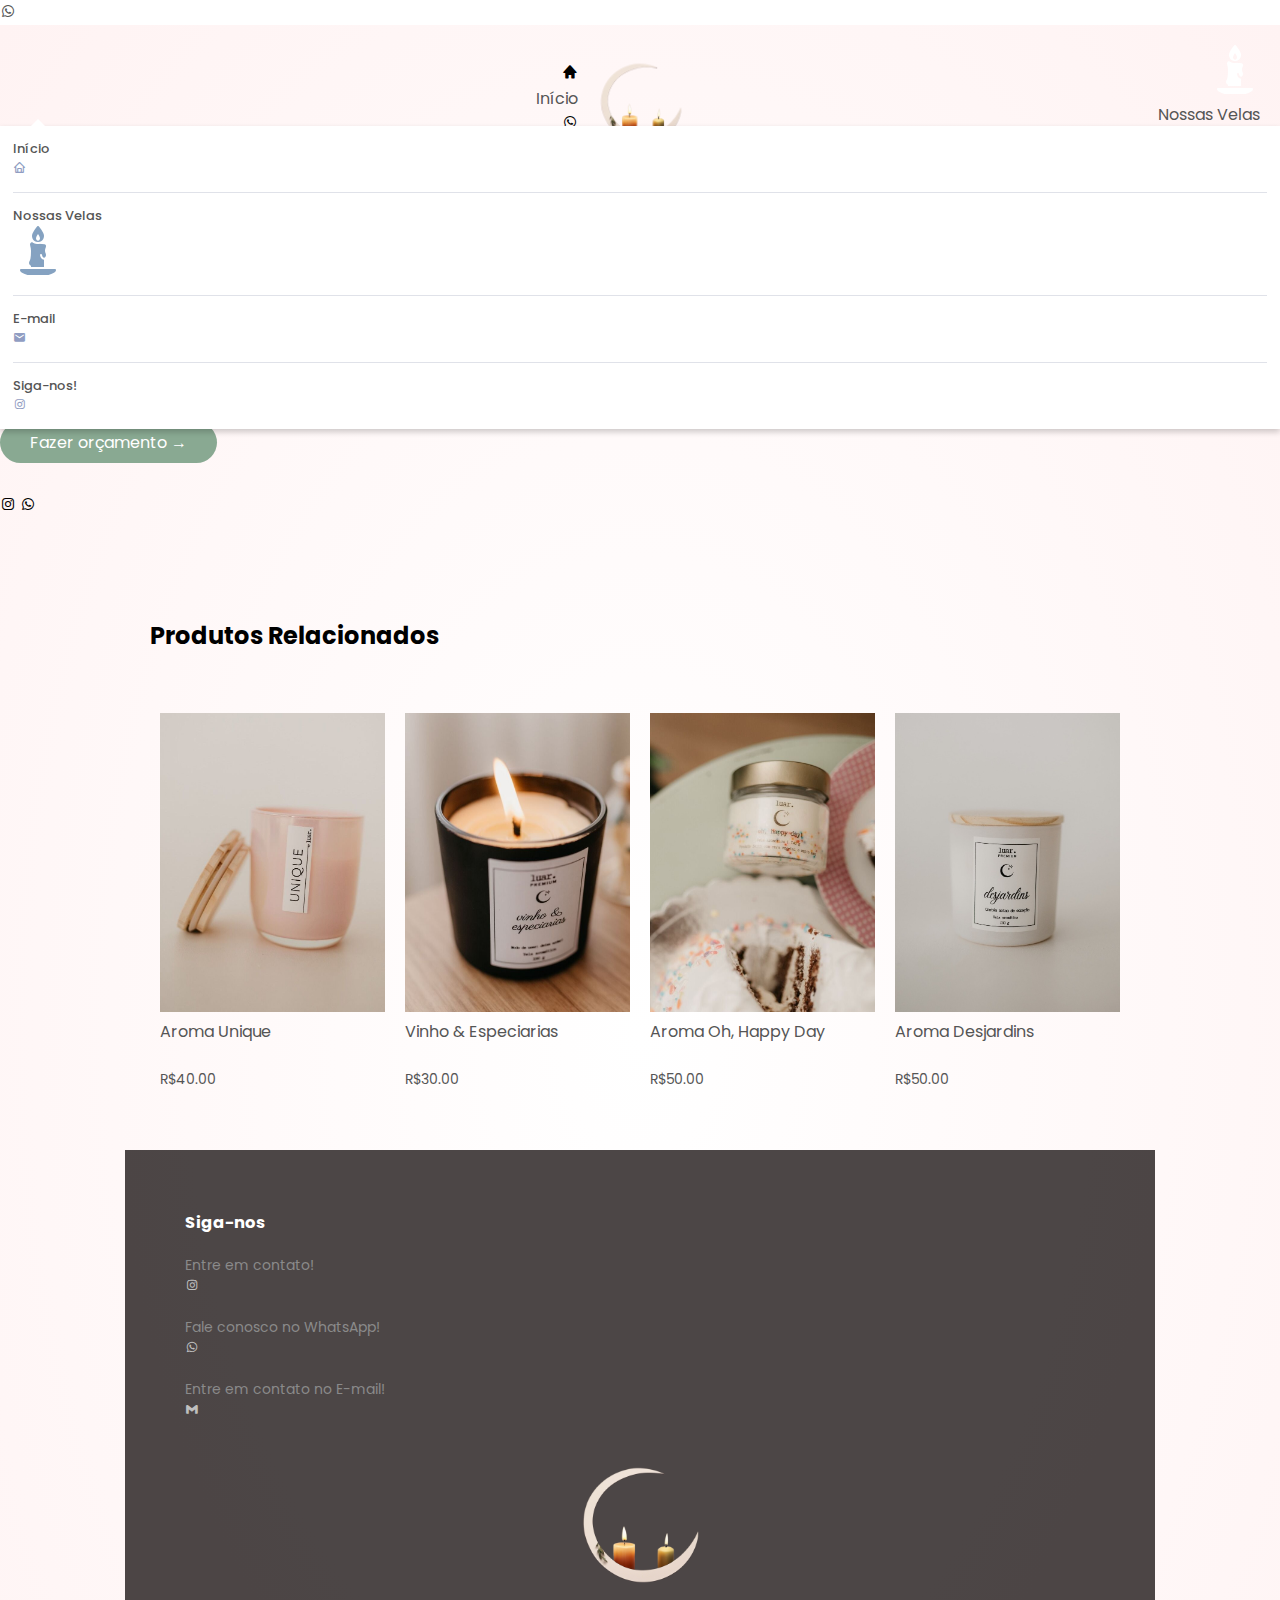
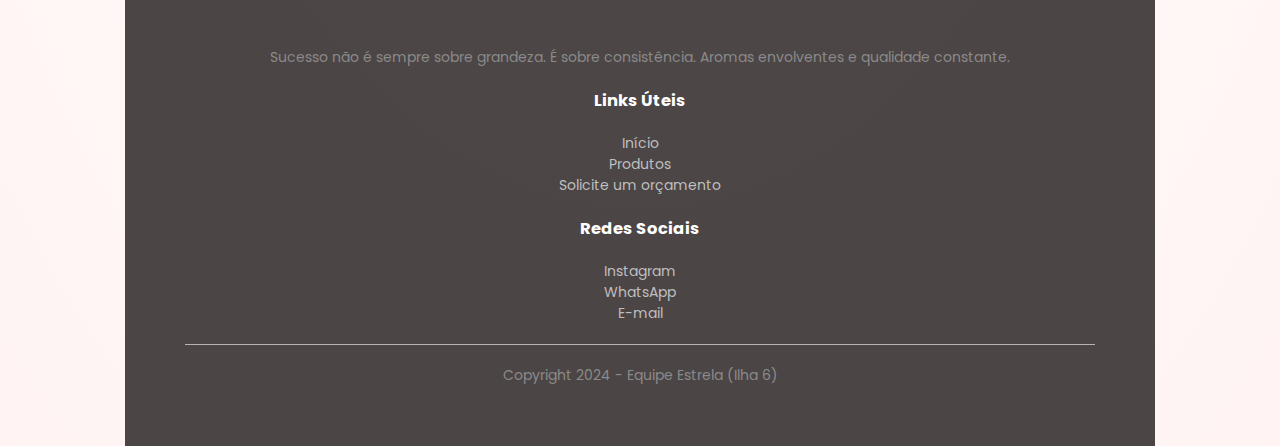
==== commit 8c91105d: "produtos adicionado" ====
--- a/produto.html
+++ b/produto.html
@@ -17,6 +17,7 @@
     <link href='https://unpkg.com/boxicons@2.1.4/css/boxicons.min.css' rel='stylesheet'>
     <script src="https://kit.fontawesome.com/d652b9f554.js" crossorigin="anonymous"></script>
     <script src="https://cdn.tailwindcss.com"></script>
+    <script src="./js/produto.js"></script>
 
     <script>
         tailwind.config = {
@@ -490,8 +491,8 @@
             </div>
             <!-- Detalhes do produto -->
 
-            <div class="small-container single-product">
-                <div class="row flex justify-center items-center sc-1120:flex-col">
+            <div class="small-container single-product" id="single-product">
+                <!--<div class="row flex justify-center items-center sc-1120:flex-col">
                     <div class="col-2">
                         <img src="./images/velas/desjardins_1.jpg" width="100%" id="productImg">
 
@@ -532,7 +533,7 @@
                         <p class="text-[gray]">Transforme seu espaço ao ar livre em um oásis de tranquilidade com a nossa Vela Desjardim. Perfeita para iluminar e perfumar seu jardim, esta vela combina uma cera de alta qualidade com uma fragrância suave e relaxante. Ideal para noites agradáveis ao ar livre, ela cria uma atmosfera acolhedora e sofisticada. Com design elegante e resistente às intempéries, a Vela Desjardim é o complemento perfeito para qualquer ambiente externo.</p>
                     </div>
                 </div>
-            </div>
+            </div> -->
 
             <!-------- titulo -------->
             <div class="small-container">
--- a/css/style.css
+++ b/css/style.css
@@ -351,6 +351,13 @@
     color: #fff;
 }
 
+/*-------------------- Sobre -----------------------*/
+
+#marketingOlfativo small,
+#SobreNos small {
+    overflow-wrap: break-word;
+}
+ 
 /*---------------- Detalhes de um produto ----------------*/
 
 
